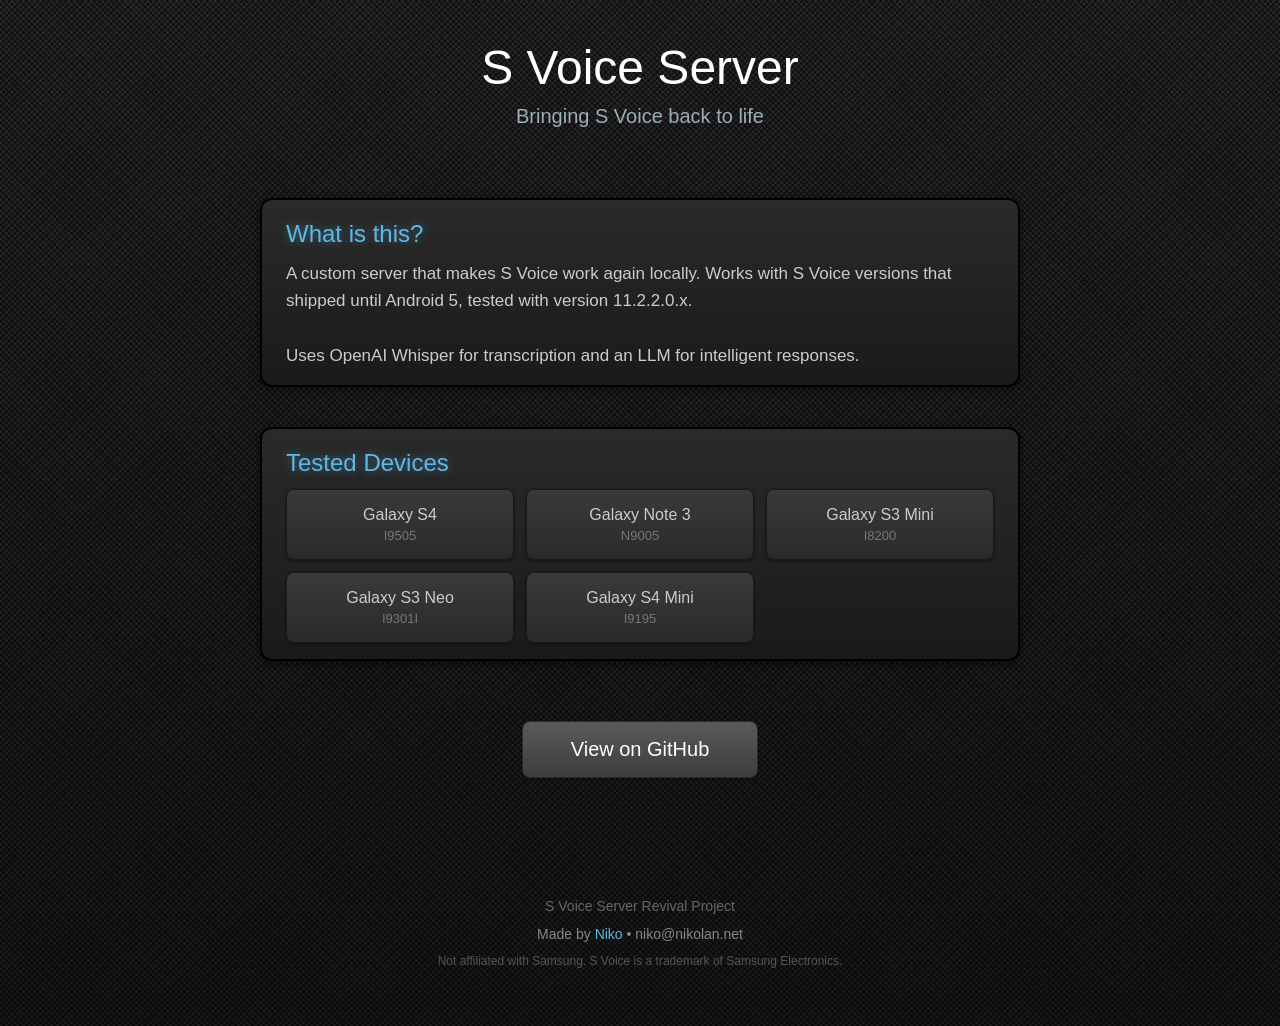
==== docs/index.html @ 826a4d95 "add basic website" ====
<!DOCTYPE html>
<html lang="en">
<head>
    <meta charset="UTF-8">
    <meta name="viewport" content="width=device-width, initial-scale=1.0">
    <title>S Voice Server - Revival Project</title>
    <link rel="stylesheet" href="styles.css">
</head>
<body>
    <div class="container">
        <header>
            <h1>S Voice Server</h1>
            <p class="tagline">Bringing S Voice back to life</p>
        </header>

        <main>
            <section class="content-card">
                <h2>What is this?</h2>
                <p>A custom server that makes S Voice work again locally. Works with S Voice versions that shipped until Android 5, tested with version 11.2.2.0.x.<br><br>Uses OpenAI Whisper for transcription and an LLM for intelligent responses.</p>
            </section>

            <section class="content-card">
                <h2>Tested Devices</h2>
                <div class="device-grid">
                    <div class="device-item">Galaxy S4 <span class="model-number">I9505</span></div>
                    <div class="device-item">Galaxy Note 3 <span class="model-number">N9005</span></div>
                    <div class="device-item">Galaxy S3 Mini <span class="model-number">I8200</span></div>
                    <div class="device-item">Galaxy S3 Neo <span class="model-number">I9301I</span></div>
                    <div class="device-item">Galaxy S4 Mini <span class="model-number">I9195</span></div>
                </div>
            </section>

            <div class="cta-section">
                <a href="https://github.com/nikolan123/svoice" class="svoice-btn btn-large" target="_blank">View on GitHub</a>
            </div>
        </main>

        <footer>
            <p>S Voice Server Revival Project</p>
            <p class="footer-links">
                Made by <a href="https://nikolan.net" target="_blank">Niko</a> • niko@nikolan.net
            </p>
            <p class="footer-note">Not affiliated with Samsung. S Voice is a trademark of Samsung Electronics.</p>
        </footer>
    </div>
</body>
</html>
---- docs/styles.css ----
* {
    margin: 0;
    padding: 0;
    box-sizing: border-box;
}

body {
    font-family: 'Roboto', -apple-system, BlinkMacSystemFont, 'Segoe UI', sans-serif;
    background-color: #1a1a1a;
    background-image: 
        repeating-linear-gradient(
            45deg,
            transparent,
            transparent 2px,
            rgba(0, 0, 0, 0.4) 2px,
            rgba(0, 0, 0, 0.4) 4px
        ),
        repeating-linear-gradient(
            -45deg,
            transparent,
            transparent 2px,
            rgba(0, 0, 0, 0.4) 2px,
            rgba(0, 0, 0, 0.4) 4px
        ),
        linear-gradient(
            180deg,
            #2a2a2a 0%,
            #1a1a1a 100%
        );
    color: #ffffff;
    min-height: 100vh;
    padding: 20px;
}

.container {
    max-width: 800px;
    margin: 0 auto;
    padding: 0 20px;
}

header {
    text-align: center;
    margin-bottom: 40px;
    padding: 20px 0;
}

header h1 {
    font-size: 48px;
    font-weight: 300;
    color: #ffffff;
    margin-bottom: 10px;
}

.tagline {
    font-size: 20px;
    color: #9cafb8;
    font-weight: 300;
}

main {
    display: flex;
    flex-direction: column;
    gap: 20px;
}

/* Content Cards */
.content-card {
    background: linear-gradient(180deg, #2a2a2a 0%, #1a1a1a 100%);
    border-radius: 12px;
    padding: 0;
    margin: 10px 0;
    overflow: hidden;
    border: 2px solid #000000;
    box-shadow: 0 2px 8px rgba(0, 0, 0, 0.5);
}

.content-card h2 {
    font-size: 24px;
    font-weight: 400;
    color: #5eb8e5;
    margin-bottom: 0;
    padding: 20px 24px 12px 24px;
    background: transparent;
    text-shadow: 0 0 8px rgba(94, 184, 229, 0.5);
}

.content-card > p,
.content-card > .device-grid {
    padding: 0 24px 16px 24px;
}

.content-card p {
    font-size: 17px;
    line-height: 1.6;
    color: #cccccc;
    margin-bottom: 8px;
}

.content-card p:last-child {
    margin-bottom: 0;
}

.highlight {
    color: #5eb8e5;
    font-weight: 400;
}

/* Device Grid */
.device-grid {
    display: grid;
    grid-template-columns: repeat(auto-fit, minmax(200px, 1fr));
    gap: 12px;
    margin-top: 0;
}

.device-item {
    background: linear-gradient(180deg, #3a3a3a 0%, #2a2a2a 100%);
    padding: 16px;
    border-radius: 8px;
    text-align: center;
    font-size: 16px;
    color: #cccccc;
    border: 1px solid #1a1a1a;
    box-shadow: 0 1px 3px rgba(0, 0, 0, 0.5);
}

.model-number {
    display: block;
    font-size: 13px;
    color: #777777;
    margin-top: 4px;
}

/* CTA Section */
.cta-section {
    display: flex;
    gap: 16px;
    justify-content: center;
    margin: 30px 0;
    flex-wrap: wrap;
}

/* Buttons */
.svoice-btn {
    background: linear-gradient(180deg, #5a5a5a 0%, #3d3d3d 100%);
    border: 1px solid #2a2a2a;
    border-radius: 8px;
    padding: 14px 32px;
    font-size: 18px;
    color: #ffffff;
    cursor: pointer;
    font-weight: 400;
    text-decoration: none;
    display: inline-block;
    box-shadow: 0 1px 3px rgba(0, 0, 0, 0.5);
}

.svoice-btn:hover {
    background: linear-gradient(180deg, #6a6a6a 0%, #4d4d4d 100%);
}

.svoice-btn:active {
    background: linear-gradient(180deg, #3d3d3d 0%, #2a2a2a 100%);
    box-shadow: inset 0 1px 3px rgba(0, 0, 0, 0.5);
}

.btn-large {
    font-size: 20px;
    padding: 16px 48px;
}

/* Footer */
footer {
    text-align: center;
    margin-top: 60px;
    padding: 30px 20px;
    color: #666666;
    font-size: 14px;
}

footer p {
    margin-bottom: 8px;
}

.footer-links {
    margin: 12px 0;
    color: #888888;
}

.footer-links a {
    color: #5eb8e5;
    text-decoration: none;
}

.footer-links a:hover {
    text-decoration: underline;
}

.footer-note {
    font-size: 12px;
    color: #555555;
    margin-top: 12px;
}

@media (max-width: 768px) {
    .container {
        padding: 0 15px;
    }
    
    header h1 {
        font-size: 36px;
    }
    
    .tagline {
        font-size: 18px;
    }
    
    .content-card {
        padding: 0;
    }
    
    .content-card h2 {
        font-size: 20px;
        padding: 16px 20px 12px 20px;
    }
    
    .content-card > p,
    .content-card > .device-grid {
        padding: 0 20px 16px 20px;
    }
    
    .device-grid {
        grid-template-columns: 1fr;
    }
    
    .cta-section {
        flex-direction: column;
    }
    
    .svoice-btn {
        width: 100%;
        text-align: center;
    }
}
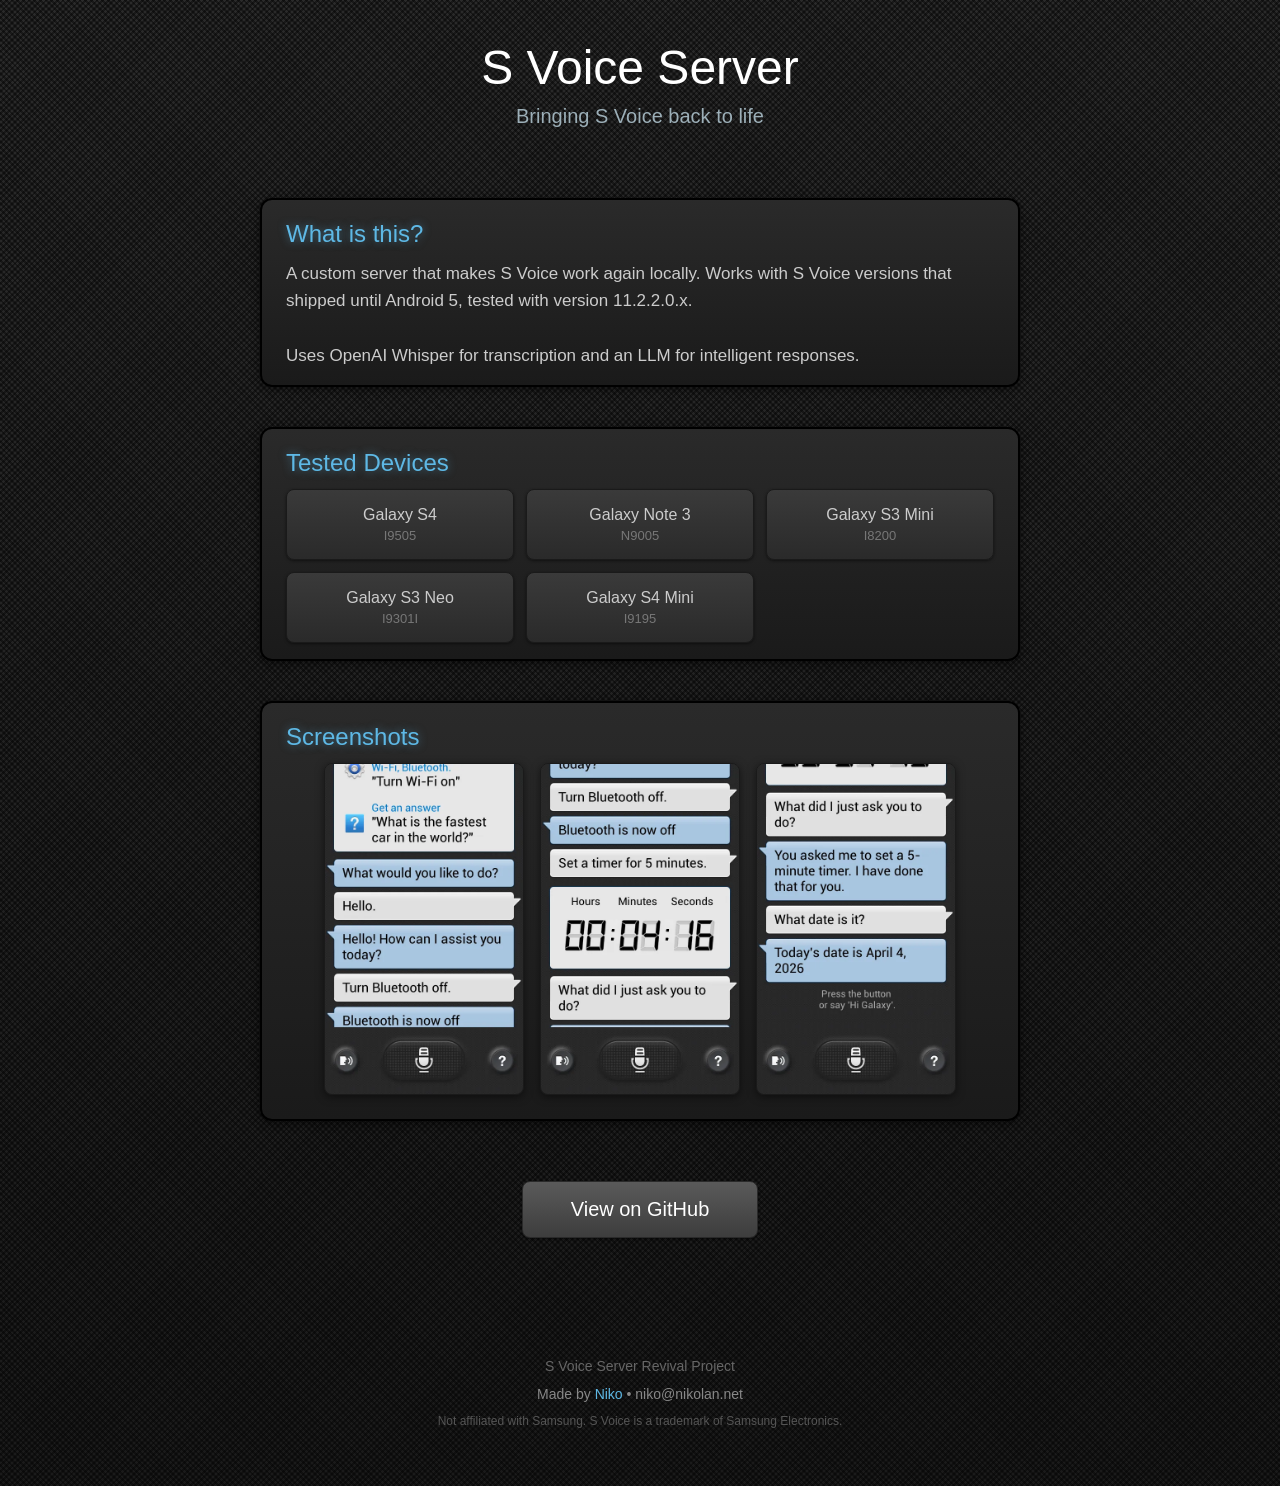
==== commit 6639303b: "add screenshots to website" ====
--- a/docs/index.html
+++ b/docs/index.html
@@ -4,7 +4,14 @@
     <meta charset="UTF-8">
     <meta name="viewport" content="width=device-width, initial-scale=1.0">
     <title>S Voice Server - Revival Project</title>
+    <meta name="description" content="Bring S Voice back to life with local AI. Works with Galaxy S3, S4, Note 3 and more.">
     <link rel="stylesheet" href="styles.css">
+    
+    <meta property="og:title" content="S Voice Revival Project">
+    <meta property="og:description" content="Bring S Voice back to life with local AI. Works with Galaxy S3, S4, Note 3 and more.">
+    <meta property="og:url" content="https://svoice.nikolan.net/">
+    <meta property="og:type" content="website">
+    <meta name="theme-color" content="#1E90FF">
 </head>
 <body>
     <div class="container">
@@ -30,6 +37,15 @@
                 </div>
             </section>
 
+            <section class="content-card">
+                <h2>Screenshots</h2>
+                <div class="screenshots">
+                    <img src="scr1.webp" alt="S Voice Screenshot 1" class="screenshot">
+                    <img src="scr2.webp" alt="S Voice Screenshot 2" class="screenshot">
+                    <img src="scr3.webp" alt="S Voice Screenshot 3" class="screenshot">
+                </div>
+            </section>
+
             <div class="cta-section">
                 <a href="https://github.com/nikolan123/svoice" class="svoice-btn btn-large" target="_blank">View on GitHub</a>
             </div>
--- a/docs/styles.css
+++ b/docs/styles.css
@@ -131,6 +131,24 @@
     margin-top: 4px;
 }
 
+/* Screenshots */
+.screenshots {
+    display: flex;
+    gap: 16px;
+    justify-content: center;
+    flex-wrap: wrap;
+    padding-bottom: 24px;
+}
+
+.screenshot {
+    width: 200px;
+    height: auto;
+    border-radius: 8px;
+    border: 1px solid #1a1a1a;
+    box-shadow: 0 2px 8px rgba(0, 0, 0, 0.5);
+    display: block;
+}
+
 /* CTA Section */
 .cta-section {
     display: flex;
